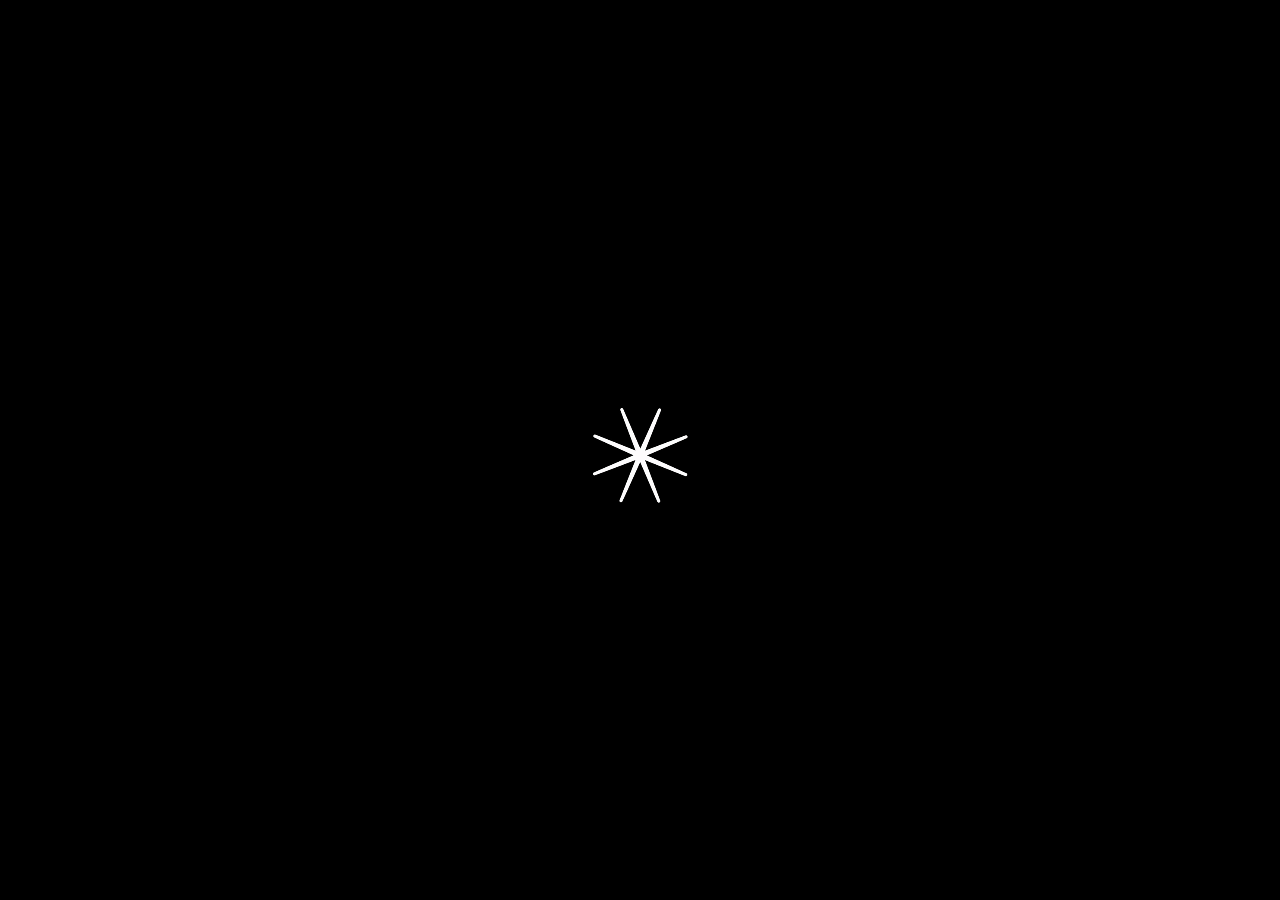
==== career.html @ 033eed93 "first commit" ====
<!DOCTYPE html>
<html lang="en">
<head>
    <meta charset="UTF-8">
    <meta name="viewport" content="width=device-width, initial-scale=1.0">
    <title>9Oceania</title>
    <link rel="stylesheet" href="css/style.css">
    <link rel="stylesheet" href="https://cdnjs.cloudflare.com/ajax/libs/font-awesome/6.5.2/css/all.min.css" integrity="sha512-SnH5WK+bZxgPHs44uWIX+LLJAJ9/2PkPKZ5QiAj6Ta86w+fsb2TkcmfRyVX3pBnMFcV7oQPJkl9QevSCWr3W6A==" crossorigin="anonymous" referrerpolicy="no-referrer" /> 
</head>
<body>
    <div id="preloader"></div>

    <div class="main-container">
        
        <div id="cursor"></div>
        <div id="cursor-blur"></div>

        <nav class="large-nav">
            <div class="logo">
                <a href="index.html" onclick="startVideo()"><video id="logo-video" muted src="assests/logo.mp4"></video></a>
            </div>
            <div class="toggleBtn" id="toggle-btn">
                <i class="fa-solid fa-bars"></i>
            </div>
            <ul class="socials">
                <li><a href="https://www.instagram.com/9oceania?igsh=MTE0MHB3NmhkOGpldQ==" target="_blank"><i class="fa-brands fa-instagram"></i></a></li>
                <li><a href="#"><i class="fa-brands fa-linkedin"></i></a></li>
            </ul>
            <div class="pride">
                <img src="assests/pride.png" alt="">
            </div>
            
            <ul class="menu-list" id="menu-list">
                <li><a href="index.html">Home</a></li>
                <li><a href="about.html">About Us</a></li>
                <li><a href="services.html">Services</a>
                <li><a href="approach.html">Approach</a></li>
                <li><a href="work.html">Our Work</a></li>
                <li><a href="career.html">Careers</a></li>

            </ul>
        </nav>

        <nav class="mobile-nav">
            <div class="header">
                <div class="logo">
                    <a href="index.html" onclick="startVideo()"><video id="logo-video" muted src="assests/logo.mp4"></video></a>
                </div>
                <div class="toggleBtn" id="mobile-menu-btn">
                    <i class="fa-solid fa-bars"></i>
                </div>               
                <ul class="menu-list" id="mobile-menu-list">
                    <li><a href="index.html">Home</a></li>
                    <li><a href="about.html">About Us</a></li>
                    <li><a href="services.html">Services</a></li>
                    <li><a href="approach.html">Approach</a></li>
                    <li><a href="work.html">Our Work</a></li>
                    <li><a href="career.html">Careers</a></li>
                </ul>
            </div>
        </nav>

        <div class="career">
            <h3 class="career-title">Careers</h3>
            <div class="career-img">
                <img src="assests/careers.jpg" alt="">
            </div>
            <div class="career-content">
                <h5 class="content-title">Work With Us</h5>
                <p>We offer a positive work environment that values the individual, competitive pay rates and the opportunity for career development within an industry-leading organisation.</p>
            </div>
        </div>
    </div>

    <script src="js/script.js"></script>
</body>
</html>
---- css/style.css ----
@import url('https://fonts.googleapis.com/css2?family=Montserrat:wght@100..900&display=swap');

@font-face {
    font-family: 'gilroy';
    src: url('../assests/fonts/Gilroy-Black.ttf') format('truetype'),
         url('../assests/fonts/Gilroy-Bold.ttf') format('truetype'),
         url('../assests/fonts/Gilroy-Extrabold.ttf') format('truetype'),
         url('../assests/fonts/Gilroy-Heavy.ttf') format('truetype'),
         url('../assests/fonts/Gilroy-Medium.ttf') format('truetype'),
         url('../assests/fonts/Gilroy-Regular.ttf') format('truetype'),
         url('../assests/fonts/Gilroy-Semibold.ttf') format('truetype'),
         url('../assests/fonts/Gilroy-Light.ttf') format('truetype');
    font-weight: normal;
    font-style: normal;
}

* {
    margin: 0;
    padding: 0;
    box-sizing: border-box;
    font-family: "gilroy", sans-serif;
}

#preloader {
    width: 100%;
    height: 100vh;
    background: #000 url(../assests/loader.gif) no-repeat center;
    position: fixed;
    z-index: 9999;
}

html, body, .main-container, .container {
    scroll-behavior: smooth;
}

a {
    text-decoration: none;
    text-transform: uppercase;
    color: #fff;
}

#cursor {
    width: 20px;
    height: 20px;
    background-color: #6bafd2;
    position: fixed;
    border-radius: 50%;
    z-index: 99;
}

#cursor-blur {
    width: 200px;
    height: 200px;
    background-color: #6bafd2;
    position: fixed;
    border-radius: 50%;
    filter: blur(150px);
    z-index: 99;
}

.main-container {
    position: relative;
    width: 100%;
    height: 100vh;
    overflow-y: hidden;
}

.large-nav {
    position: fixed;
    display: flex;
    flex-direction: column;
    align-items: center;
    padding: 16px 8px;
    width: 100px;
    height: 100vh;
    z-index: 999;
    background-color: #000;
    color: #fff;
}

.logo {
    display: flex;
    align-items: center; 
    width: 100px;   
}

.logo a {
    display: inline-block;
    transform: rotate(-0.5deg);
}

.logo video {
    width: 100%;
}

.toggleBtn {
    position: fixed;
    top: 40%;
    width: 30px;
    height: 50px;
    cursor: pointer;
}

.toggleBtn i {
    font-size: 27px;
}

.socials {
    display: flex;
    flex-direction: column;
    list-style-type: none;
    position: absolute;
    bottom: 75px;
    align-items: center;
    justify-content: center;
}

.socials li {
    display: block;
    margin-bottom: 15px;
    text-align: center;
}

.socials li:last-child {
    margin-bottom: 0;
}

.socials li a {
    color: #fff; 
    text-decoration: none;
    font-size: 24px;
    opacity: 0.7;
}

.socials li a:hover {
    opacity: 1;
}

.pride {
    position: absolute;
    bottom: 20px;
    left: 32px;
    cursor: pointer;
}

.pride img {
    width: 35px;
    border-radius: 50%;
}

.pride:hover::after {
    content: "Out and proud";
    position: absolute;
    bottom: 0px;
    left: 80px;
    width: 100%;
    color: #000;
    font-size: 28px; 
}

#menu-list {
    display: none;
}

.large-nav .menu-list {
    position: fixed;
    text-align: center;
    top: 0;
    left: 80px;
    background-color: #000;
    width: 300px;
    height: 100vh;
    z-index: 9999;
}

.show-menu {
    display: block;
    transition: all 0.5s linear;
}

.large-nav .menu-list li {
    margin: 60px 70px;
    list-style: none;
    transition: all 0.4s;
    z-index: 30;
}

.large-nav .menu-list li a {
    font-size: 16px;
    font-weight: 500;
    color: #fff;
}

.large-nav .menu-list li:first-child {
    margin-top: 100px;
}

.large-nav .menu-list li a:hover {
    background-color: #fff;
    color: #000;
    padding: 8px 12px;
    border-radius: 12px;
}

.mobile-nav {
    display: none;
}

.container {
    width: calc(100% - 100px);
    height: 100vh;
    display: flex;
    position: relative;
    top: 0;
    left: 0;
    padding: 0;
    text-align: center;
    margin-left: 100px;
}

section {
    min-width: 100%;
    min-height: 100vh;
    display: flex;
    flex-wrap: nowrap;
    justify-content: center;
    align-items: center;
    position: relative;
}

.container .home {
    background-color: #fff;
    height: 100vh;
    display: flex;
    align-items: center;
    justify-content: center;
}

.home {
    min-height: 100vh;
    width: 100%;
}

#scroller {
    white-space: nowrap;
    overflow-x: auto;
    overflow-y: hidden;
    position: relative;
    z-index: 9;
    transform: rotate(-0.5deg);
}

#scroller::-webkit-scrollbar {
    display: none;
}

#scroller-in {
    display: inline-block;
    white-space: nowrap;
    animation-name: scroll;
    animation-duration: 40s;
    animation-timing-function: linear;
    animation-iteration-count: infinite;
}

#scroller h3 {
    display: inline-block;
    font-size: 120px;
    font-weight: 900;
    color: #000;
    font-family: "Montserrat", sans-serif;
    transition: all linear 0.3s;
    margin-right: 20px;
}

.home #scroller h3:hover {
    color: #fd8eb1;
}

@keyframes scroll {
    from {
        transform: translateX(0);
    }
    to {
        transform: translateX(-100%);
    }
}


.container .about-us {
    display: flex;
    justify-content: space-between;
    align-items: center;
    padding: 50px;
    background-color: #FFF9FB;
}

.about-us .left {
    flex: 1;
    padding: 0 50px;
}

.left h3 {
    font-family: "Montserrat", sans-serif;
    font-size: 50px;
    margin-bottom: 15px;
}

.left p {
    font-size: 20px;
}

.about-us .right {
    flex: 1;
    display: flex;
    justify-content: center;
    right: 0;
}

.about-us .right video {
    max-width: 100%;
    height: auto;
}

.container .approach {
    background-color: #fff;
    height: 100vh;
    display: flex;
    align-items: center;
    justify-content: center;
}

.approach h3 {
    font-size: 50px;
}

.container .work {
    background-color: #000;
    width: 100%;
    height: 100vh;
    display: flex;
    flex-direction: column;
    align-items: center;
    z-index: 100;
}

.work h3 {
    font-size: 60px;
    font-weight: 600;
}

.flag-container {
    display: flex;
    align-items: center;
    justify-content: center;
    position: relative;
}

.flag-container .flag1,
.flag-container .flag2 {
    min-width: 118px;
    margin: 0 19px 38px;
    width: 118px;
    border: 5px solid #fff;
}

.flag-container .flag1 video,
.flag-container .flag2 video {
    position: relative;
    height: auto;
    width: 100%;
    display: inline-block;
}

.work .content {
    width: 600px;
    text-align: center;
    color: #fff;
    display: flex;
    align-items: center;
    justify-content: center;
}

.work .content p{
    width: 100%;
    font-size: 24px;
    font-weight: 400;
    display: flex;
    align-items: center;

}

::-webkit-scrollbar {
    display: none;
}


/* Career */
.career {
    background-color: #fff;
    width: 100%;
    display: flex;
    flex-direction: column;
    justify-content: center;
    align-items: center;
    padding-left: 150px;
}

.career .career-title {
    font-size: 60px;
    margin-top: 10px;
}

.career-img {
    width: 600px;
    margin-top: 10px;
}

.career-img img {
    width: 100%;
}

.career .career-content {
    display: flex;
    flex-direction: column;
    margin-top: 10px;
}

.career .career-content .content-title {
    font-size: 16px;
    font-weight: 500;
    border-bottom: 2px solid #6bafd2;
    width: 100px;
}

.career .career-content p {
    width: 600px;
    font-size: 14px;
    font-weight: 400;
    display: flex;
    align-items: center;
    justify-content: center;
    margin-top: 10px;
}

@media (max-width: 1024px) {
    .mobile-nav .logo {
        position: relative;
        display: flex;
        align-items: center; 
        width: 60px;  
    }
    
    .mobile-nav .logo a {
        display: inline-block;
        transform: rotate(0deg);
    }
    
    .mobile-nav .logo video {
        width: 100%;
    }
    .container .home {
        padding: 0;
        width: 100%;
    }
    .large-nav {
        display: none;
    }
    .mobile-nav {
        position: fixed;
        z-index: 999;
        width: 100%;
        background-color: #000;
        color: #fff;
        display: block;
        height: 70px;
    }
    .mobile-nav .toggleBtn {
        position: relative;
        top: 0;
        width: 34px;
        height: 34px;
    }
    .header {
        display: flex;
        align-items: center;
        justify-content: space-between;
        height: 100%;
        padding: 0 40px;
    }
    .show-mobile-menu {
        display: block;
        transition: all 0.5s linear;
    }

    .mobile-nav .menu-list {
        text-align: center;
        position: fixed;
        top: 70px;
        left: 0;
        background-color: #000;
        width: 100%;
        height: 100vh;
        display: none;
    }
    .mobile-nav .menu-list li {
        margin: 30px 80px;
        list-style: none;
        transition: all 0.4s;
        z-index: 30;
    }
    
    .mobile-nav .menu-list li a {
        font-size: 16px;
        font-weight: 500;
        color: #fff;
    }
    
    .mobile-nav .menu-list li:hover {
        transform: scale(1.1);
    }
    
    .mobile-nav .menu-list li a:hover {
        background-color: #fff;
        color: #000;
        padding: 8px 12px;
        border-radius: 12px;
    }
    .main-container {
        overflow-y: auto;
        padding-left: 0;
    }

    .container {
        margin-left: 0;
        width: 100%;
        display: block;
    }
    .container section {
        padding-left: 0;
    }
    .career {
        padding-left: 0;
    }
    .career .career-title {
        font-size: 40px;
        margin-top: 80px;
    }

}
@media (max-width: 400px) {
    .mobile-nav .logo {
        position: relative;
        display: flex;
        align-items: center; 
        width: 50px;  
    }
    
    .mobile-nav .logo a {
        display: inline-block;
        transform: rotate(0deg);
    }
    
    .mobile-nav .logo video {
        width: 100%;
    }

    .container {
        width: 100%;
        height: 100vh;
    }
    .home {
        width: 100%;
        height: 100vh;
    }
    .home h3 {
        font-size: 40px;
        font-weight: 600;
    }
    section {
        max-width: 350px;
    }
    .container .about-us {
        padding: 0;
        display: block;
    }
    .about-us .left {
        padding: 0 20px;
        width: 350px;
        overflow: hidden;
        margin: 0 auto;
    }
    .about-us .left p {
        font-size: 16px;
        font-weight: 300;
    }
    .work .content {
        width: 350px;
    }
    .career {
        padding-left: 0;
    }
    .career .career-title {
        font-size: 40px;
        margin-top: 80px;
    }
    .career-img {
        width: 350px;
    }
    .career .career-content p {
        width: 350px;
        font-size: 12px;
    }
}

.container {
    width: calc(100% - 100px); /* Adjust as needed */
    height: 100vh;
    display: flex;
    overflow-x: auto; /* Enable horizontal scrolling */
    overflow-y: hidden;
    position: relative;
    top: 0;
    left: 0;
    padding: 0;
    text-align: center;
    margin-left: 100px;
    scroll-behavior: smooth; /* Smooth scrolling behavior */
    -webkit-overflow-scrolling: touch; /* Enable smooth scrolling on iOS */
}
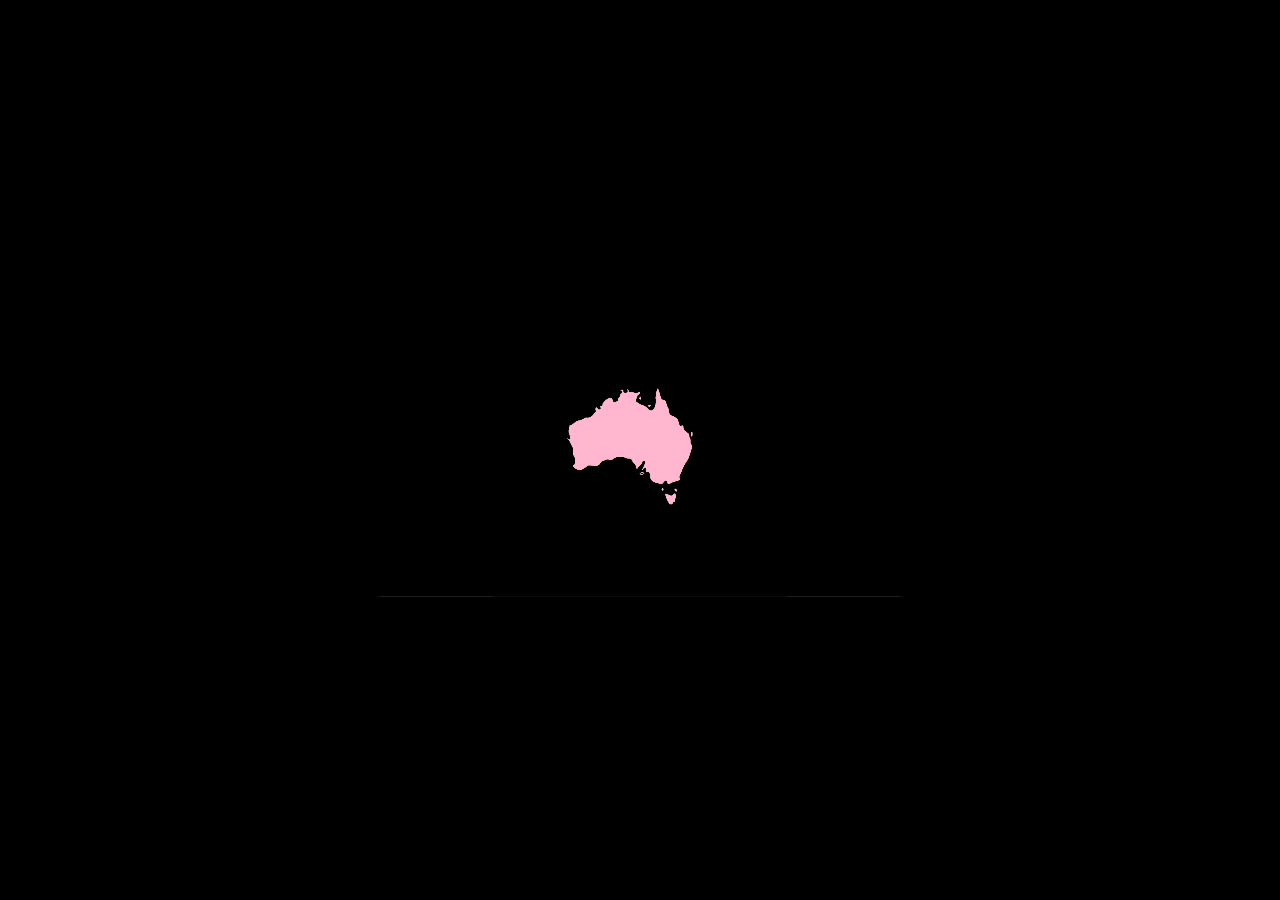
==== commit 01247013: "first commit" ====
--- a/career.html
+++ b/career.html
@@ -44,7 +44,7 @@
         <nav class="mobile-nav">
             <div class="header">
                 <div class="logo">
-                    <a href="index.html" onclick="startVideo()"><video id="logo-video" muted src="assests/logo.mp4"></video></a>
+                    <a href="index.html"><img loop="false" src="assests/logo.gif" id="logo-video" alt=""></a>
                 </div>
                 <div class="toggleBtn" id="mobile-menu-btn">
                     <i class="fa-solid fa-bars"></i>
@@ -69,6 +69,9 @@
                 <h5 class="content-title">Work With Us</h5>
                 <p>We offer a positive work environment that values the individual, competitive pay rates and the opportunity for career development within an industry-leading organisation.</p>
             </div>
+            <div class="button">
+                <a href="contact.html">Get in touch</a>
+            </div>
         </div>
     </div>
 
--- a/css/style.css
+++ b/css/style.css
@@ -62,7 +62,6 @@
     position: relative;
     width: 100%;
     height: 100vh;
-    overflow-y: hidden;
 }
 
 .large-nav {
@@ -95,7 +94,7 @@
 
 .toggleBtn {
     position: fixed;
-    top: 40%;
+    top: 45%;
     width: 30px;
     height: 50px;
     cursor: pointer;
@@ -149,13 +148,13 @@
 }
 
 .pride:hover::after {
-    content: "Out and proud";
+    content: "We honour and celebrate the rich diversity of the LGBTQ+ Community.";
     position: absolute;
     bottom: 0px;
     left: 80px;
-    width: 100%;
-    color: #000;
-    font-size: 28px; 
+    width: 400px;
+    color: #6bafd2;
+    font-size: 24px; 
 }
 
 #menu-list {
@@ -207,25 +206,25 @@
 }
 
 .container {
-    width: calc(100% - 100px);
-    height: 100vh;
-    display: flex;
-    position: relative;
+    width: 100vw;
+    height: 100vh;
+    min-height: 100%;
+    display: flex;
     top: 0;
     left: 0;
     padding: 0;
     text-align: center;
-    margin-left: 100px;
-}
-
-section {
+    position: relative;
+    -webkit-overflow-scrolling: touch;
+    overflow: scroll hidden;
+}
+
+.container section {
     min-width: 100%;
-    min-height: 100vh;
-    display: flex;
-    flex-wrap: nowrap;
-    justify-content: center;
-    align-items: center;
-    position: relative;
+    height: 100vh;
+    display: flex;
+    justify-content: center;
+    align-items: center;
 }
 
 .container .home {
@@ -234,11 +233,26 @@
     display: flex;
     align-items: center;
     justify-content: center;
-}
-
-.home {
     min-height: 100vh;
     width: 100%;
+}
+
+.wrapper {
+    display: flex;
+    flex-direction: row;
+    align-items: flex-start;
+    flex-wrap: nowrap;
+    width: 100%;
+}
+
+.wrapper > section {
+    flex: 0 0 auto;
+    width: 100vw;
+    height: 100vh;
+    margin: 0;
+    display: flex;
+    justify-content: center;
+    align-items: center;
 }
 
 #scroller {
@@ -273,8 +287,8 @@
     margin-right: 20px;
 }
 
-.home #scroller h3:hover {
-    color: #fd8eb1;
+#scroller h3:hover {
+    color: #fd8eb1 !important; 
 }
 
 @keyframes scroll {
@@ -292,7 +306,6 @@
     justify-content: space-between;
     align-items: center;
     padding: 50px;
-    background-color: #FFF9FB;
 }
 
 .about-us .left {
@@ -308,6 +321,7 @@
 
 .left p {
     font-size: 20px;
+    margin-bottom: 30px;
 }
 
 .about-us .right {
@@ -317,7 +331,7 @@
     right: 0;
 }
 
-.about-us .right video {
+.about-us .right img {
     max-width: 100%;
     height: auto;
 }
@@ -364,8 +378,8 @@
     border: 5px solid #fff;
 }
 
-.flag-container .flag1 video,
-.flag-container .flag2 video {
+.flag-container .flag1 img,
+.flag-container .flag2 img {
     position: relative;
     height: auto;
     width: 100%;
@@ -412,7 +426,7 @@
 }
 
 .career-img {
-    width: 600px;
+    width: 550px;
     margin-top: 10px;
 }
 
@@ -434,13 +448,99 @@
 }
 
 .career .career-content p {
-    width: 600px;
+    width: 550px;
     font-size: 14px;
     font-weight: 400;
     display: flex;
     align-items: center;
     justify-content: center;
     margin-top: 10px;
+}
+
+.career .button {
+    margin-top: 20px;
+}
+
+.career .button a {
+    background: #000;
+    padding: 10px 20px;
+    border-radius: 12px;
+}
+
+.contact-container {
+    height: 100vh;
+    display: flex;
+    align-items: center;
+    justify-content: center;
+    overflow: hidden;
+}
+
+.contact-container .contact-form {
+    display: flex;
+    flex-direction: column;
+    gap: 0px;
+    height: 100vh;
+    padding: 20px;
+    border-radius: 5px;
+    margin-top: 20px;
+}
+
+.contact-container .contact-title h2{
+    font-weight: 600;
+    color: #fd8eb1;
+    font-size: 40px;
+    margin-bottom: 5px;
+}
+
+.contact-container .contact-title hr {
+    border: none;
+    width: 120px;
+    height: 5px;
+    background-color: #fd8eb1;
+    border-radius: 10px;
+    margin-bottom: 20px;
+}
+
+.contact-container .contact-inputs {
+    width: 800px;
+    height: 50px;
+    border: 1px solid #ccc;
+    outline: none;
+    padding: 0 25px;
+    color: #666;
+    font-weight: 500;
+    border-radius: 50px;
+    margin-bottom: 20px;
+}
+
+.contact-container .textarea {
+    height: 140px;
+    padding-top: 15px;
+    border-radius: 20px;
+}
+
+.contact-container .contact-inputs:focus {
+    border: 2px solid #fd8eb1;
+}
+
+.contact-container .contact-inputs::placeholder {
+    color: #a9a9a9;
+}
+
+.contact-container button {
+    display: flex;
+    align-items: center;
+    justify-content: center;
+    width: 150px;
+    position: relative;
+    left: 40%;
+    padding: 15px 30px;
+    font-size: 16px;
+    color: #fff;
+    border: none;
+    border-radius: 50px;
+    background-color: #fd8eb1;
+    cursor: pointer;
 }
 
 @media (max-width: 1024px) {
@@ -448,7 +548,7 @@
         position: relative;
         display: flex;
         align-items: center; 
-        width: 60px;  
+        width: 70px;  
     }
     
     .mobile-nav .logo a {
@@ -456,8 +556,12 @@
         transform: rotate(0deg);
     }
     
-    .mobile-nav .logo video {
-        width: 100%;
+    .mobile-nav .logo img {
+        width: 100%;
+    }
+    .logo img {
+        max-width: 100%;
+        height: auto;
     }
     .container .home {
         padding: 0;
@@ -530,14 +634,27 @@
         overflow-y: auto;
         padding-left: 0;
     }
+    .wrapper {
+        display: block;
+        overflow: hidden;
+    }
 
     .container {
         margin-left: 0;
         width: 100%;
         display: block;
+        overflow: hidden scroll;
+        height: 100vh;
     }
     .container section {
         padding-left: 0;
+        margin-bottom: 20px;
+    }
+    .container .about-us {
+        display: block;
+        width: 100%;
+        height: 100%;
+        padding: 0;
     }
     .career {
         padding-left: 0;
@@ -545,6 +662,9 @@
     .career .career-title {
         font-size: 40px;
         margin-top: 80px;
+    }
+    .contact-container {
+        padding-top: 150px;
     }
 
 }
@@ -553,7 +673,7 @@
         position: relative;
         display: flex;
         align-items: center; 
-        width: 50px;  
+        width: 60px;  
     }
     
     .mobile-nav .logo a {
@@ -561,7 +681,7 @@
         transform: rotate(0deg);
     }
     
-    .mobile-nav .logo video {
+    .mobile-nav .logo img {
         width: 100%;
     }
 
@@ -579,10 +699,6 @@
     }
     section {
         max-width: 350px;
-    }
-    .container .about-us {
-        padding: 0;
-        display: block;
     }
     .about-us .left {
         padding: 0 20px;
@@ -605,26 +721,10 @@
         margin-top: 80px;
     }
     .career-img {
-        width: 350px;
+        width: 330px;
     }
     .career .career-content p {
-        width: 350px;
+        width: 330px;
         font-size: 12px;
     }
-}
-
-.container {
-    width: calc(100% - 100px); /* Adjust as needed */
-    height: 100vh;
-    display: flex;
-    overflow-x: auto; /* Enable horizontal scrolling */
-    overflow-y: hidden;
-    position: relative;
-    top: 0;
-    left: 0;
-    padding: 0;
-    text-align: center;
-    margin-left: 100px;
-    scroll-behavior: smooth; /* Smooth scrolling behavior */
-    -webkit-overflow-scrolling: touch; /* Enable smooth scrolling on iOS */
-}
+}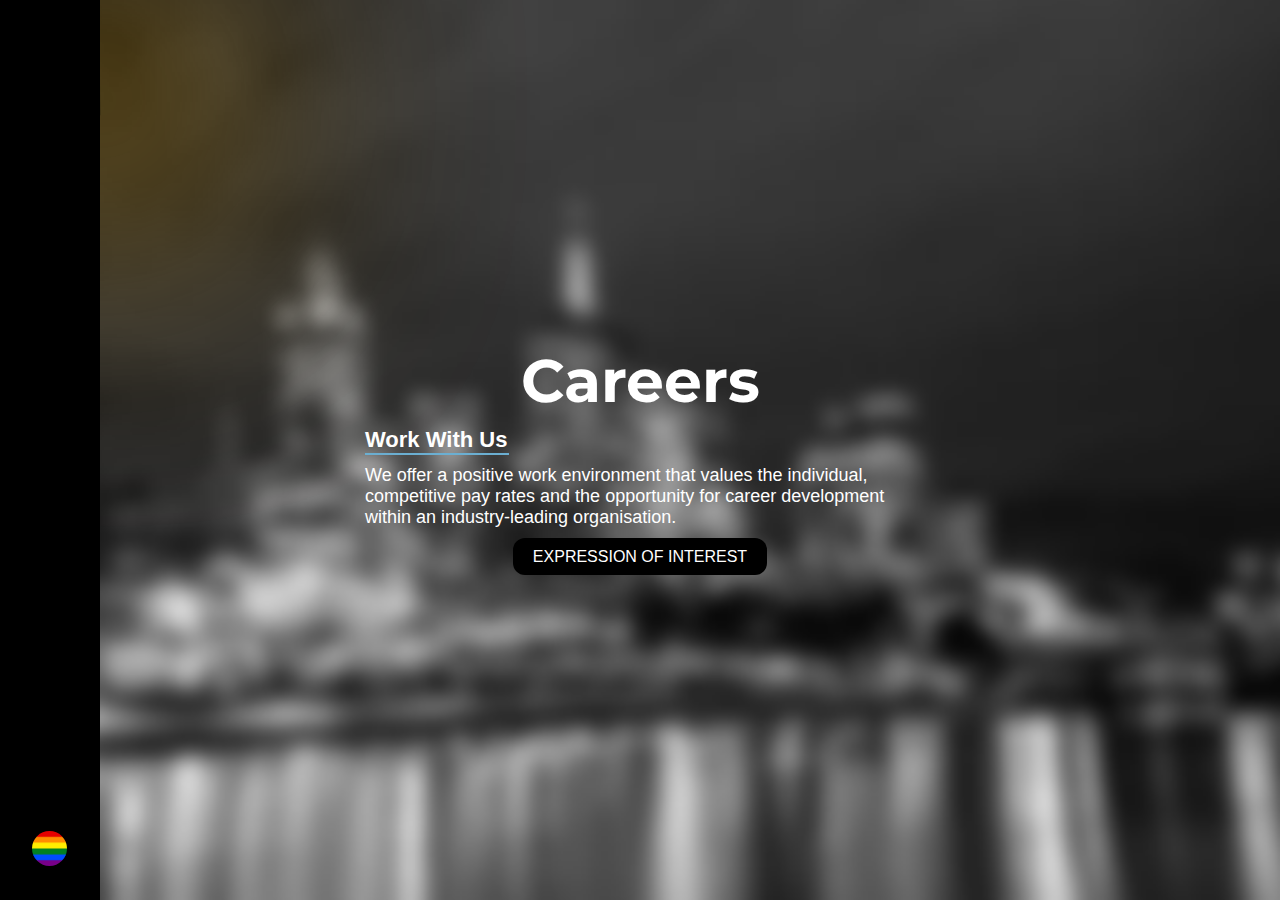
==== commit 2f4f433b: "first commit" ====
--- a/career.html
+++ b/career.html
@@ -8,7 +8,6 @@
     <link rel="stylesheet" href="https://cdnjs.cloudflare.com/ajax/libs/font-awesome/6.5.2/css/all.min.css" integrity="sha512-SnH5WK+bZxgPHs44uWIX+LLJAJ9/2PkPKZ5QiAj6Ta86w+fsb2TkcmfRyVX3pBnMFcV7oQPJkl9QevSCWr3W6A==" crossorigin="anonymous" referrerpolicy="no-referrer" /> 
 </head>
 <body>
-    <div id="preloader"></div>
 
     <div class="main-container">
         
@@ -17,43 +16,77 @@
 
         <nav class="large-nav">
             <div class="logo">
-                <a href="index.html" onclick="startVideo()"><video id="logo-video" muted src="assests/logo.mp4"></video></a>
+                <a href="index.html" onclick="startVideo()"><video id="logo-video" muted src="assests/WhatsApp Video 2024-04-12 at 7.30.15 AM.mp4"></video></a>
             </div>
-            <div class="toggleBtn" id="toggle-btn">
-                <i class="fa-solid fa-bars"></i>
+            <div class="toggle-btn" id="toggle-btn">
+                <i class="fa-solid fa-bars"></i>    
+            </div>
+            <div class="nav-close" id="nav-close">
+                <i class="fa-solid fa-shapes"></i>
             </div>
             <ul class="socials">
                 <li><a href="https://www.instagram.com/9oceania?igsh=MTE0MHB3NmhkOGpldQ==" target="_blank"><i class="fa-brands fa-instagram"></i></a></li>
                 <li><a href="#"><i class="fa-brands fa-linkedin"></i></a></li>
             </ul>
             <div class="pride">
-                <img src="assests/pride.png" alt="">
+                <a href="https://www.instagram.com/9oceania?igsh=MTE0MHB3NmhkOGpldQ==" target="_blank"><img src="assests/pride.png" alt=""></a>
             </div>
             
             <ul class="menu-list" id="menu-list">
                 <li><a href="index.html">Home</a></li>
                 <li><a href="about.html">About Us</a></li>
-                <li><a href="services.html">Services</a>
-                <li><a href="approach.html">Approach</a></li>
+                <li class="dropdown"><a href="services.html">Services <i class="fa-solid fa-angle-right"></i></a>
+                <div class="service-dropdown">
+                    <div class="service-list">
+                        <ul class="first">
+                            <li><a class="heading" href="#">Creative</a></li>
+                            <li><a class="heading-list" href="#">UX Design</a></li>
+                            <li><a class="heading-list" href="#">UI Design</a></li>
+                            <li><a class="heading-list" href="#">Digital Design</a></li>
+                            <li><a class="heading-list" href="#">Copywriting</a></li>
+                            <li><a class="heading-list" href="#">Branding</a></li>
+                            <li><a class="heading-list" href="#">Print Design</a></li>
+                        </ul>
+
+                        <ul class="second">
+                            <li><a class="heading" href="#">Web Development</a></li>
+                            <li><a class="heading-list" href="#">WordPress</a></li>
+                            <li><a class="heading-list" href="#">Webflow</a></li>
+                            <li><a class="heading-list" href="#">eCommerce</a></li>
+                            <li><a class="heading-list" href="#">Shopify</a></li>
+                            <li><a class="heading-list" href="#">WooCommerce</a></li>
+                        </ul>
+
+                        <ul class="third">
+                            <li><a class="heading" href="#">Digital Marketing</a></li>
+                            <li><a class="heading-list" href="#">Google Advertising</a></li>
+                            <li><a class="heading-list" href="#">SEO</a></li>
+                            <li><a class="heading-list" href="#">Paid Social Advertising</a></li>
+                            <li><a class="heading-list" href="#">Organic Social</a></li>
+                        </ul>
+                    </div>
+
+                </div></li>
                 <li><a href="work.html">Our Work</a></li>
                 <li><a href="career.html">Careers</a></li>
-
             </ul>
         </nav>
 
         <nav class="mobile-nav">
             <div class="header">
                 <div class="logo">
-                    <a href="index.html"><img loop="false" src="assests/logo.gif" id="logo-video" alt=""></a>
+                    <a href="index.html" onclick="playLogoVideo()"><img loop="false" src="assests/logo.gif" id="logo-video" alt=""></a>
                 </div>
                 <div class="toggleBtn" id="mobile-menu-btn">
                     <i class="fa-solid fa-bars"></i>
+                </div>
+                <div class="nav-close" id="mobile-nav-close">
+                    <i class="fa-solid fa-shapes"></i>
                 </div>               
                 <ul class="menu-list" id="mobile-menu-list">
                     <li><a href="index.html">Home</a></li>
                     <li><a href="about.html">About Us</a></li>
                     <li><a href="services.html">Services</a></li>
-                    <li><a href="approach.html">Approach</a></li>
                     <li><a href="work.html">Our Work</a></li>
                     <li><a href="career.html">Careers</a></li>
                 </ul>
@@ -62,15 +95,13 @@
 
         <div class="career">
             <h3 class="career-title">Careers</h3>
-            <div class="career-img">
-                <img src="assests/careers.jpg" alt="">
-            </div>
+
             <div class="career-content">
                 <h5 class="content-title">Work With Us</h5>
                 <p>We offer a positive work environment that values the individual, competitive pay rates and the opportunity for career development within an industry-leading organisation.</p>
             </div>
             <div class="button">
-                <a href="contact.html">Get in touch</a>
+                <a href="contact.html">Expression of Interest</a>
             </div>
         </div>
     </div>
--- a/css/style.css
+++ b/css/style.css
@@ -1,16 +1,32 @@
 @import url('https://fonts.googleapis.com/css2?family=Montserrat:wght@100..900&display=swap');
+
+
 
 @font-face {
     font-family: 'gilroy';
-    src: url('../assests/fonts/Gilroy-Black.ttf') format('truetype'),
-         url('../assests/fonts/Gilroy-Bold.ttf') format('truetype'),
-         url('../assests/fonts/Gilroy-Extrabold.ttf') format('truetype'),
-         url('../assests/fonts/Gilroy-Heavy.ttf') format('truetype'),
-         url('../assests/fonts/Gilroy-Medium.ttf') format('truetype'),
-         url('../assests/fonts/Gilroy-Regular.ttf') format('truetype'),
-         url('../assests/fonts/Gilroy-Semibold.ttf') format('truetype'),
-         url('../assests/fonts/Gilroy-Light.ttf') format('truetype');
-    font-weight: normal;
+    src: url('../assests/fonts/Gilroy-Extrabold.ttf') format('truetype');
+    font-weight: 700;
+    font-style: normal;
+}
+
+@font-face {
+    font-family: 'gilroy';
+    src: url('../assests/fonts/Gilroy-Semibold.ttf') format('truetype');
+    font-weight: 600;
+    font-style: normal;
+}
+
+@font-face {
+    font-family: 'gilroy';
+    src: url('../assests/fonts/Gilroy-Medium.ttf') format('truetype');
+    font-weight: 500;
+    font-style: normal;
+}
+
+@font-face {
+    font-family: 'gilroy';
+    src: url('../assests/fonts/Gilroy-Regular.ttf') format('truetype');
+    font-weight: 400;
     font-style: normal;
 }
 
@@ -42,7 +58,7 @@
 #cursor {
     width: 20px;
     height: 20px;
-    background-color: #6bafd2;
+    background-color: #f9b000;
     position: fixed;
     border-radius: 50%;
     z-index: 99;
@@ -51,7 +67,7 @@
 #cursor-blur {
     width: 200px;
     height: 200px;
-    background-color: #6bafd2;
+    background-color: #f9b000;
     position: fixed;
     border-radius: 50%;
     filter: blur(150px);
@@ -92,15 +108,24 @@
     width: 100%;
 }
 
-.toggleBtn {
+.toggle-btn {
     position: fixed;
     top: 45%;
-    width: 30px;
-    height: 50px;
     cursor: pointer;
 }
 
-.toggleBtn i {
+.toggle-btn i {
+    font-size: 27px;
+}
+
+.nav-close {
+    display: none;
+    position: fixed;
+    top: 45%;
+    cursor: pointer;
+}
+
+.nav-close i {
     font-size: 27px;
 }
 
@@ -109,7 +134,7 @@
     flex-direction: column;
     list-style-type: none;
     position: absolute;
-    bottom: 75px;
+    bottom: 85px;
     align-items: center;
     justify-content: center;
 }
@@ -137,7 +162,7 @@
 
 .pride {
     position: absolute;
-    bottom: 20px;
+    bottom: 30px;
     left: 32px;
     cursor: pointer;
 }
@@ -148,45 +173,37 @@
 }
 
 .pride:hover::after {
-    content: "We honour and celebrate the rich diversity of the LGBTQ+ Community.";
+    content: "#Love Wins";
     position: absolute;
-    bottom: 0px;
-    left: 80px;
+    bottom: -20px;
+    left: -28px;
     width: 400px;
-    color: #6bafd2;
-    font-size: 24px; 
+    color: #fd8eb1;
+    font-size: 17px; 
 }
 
 #menu-list {
     display: none;
-}
-
-.large-nav .menu-list {
     position: fixed;
-    text-align: center;
     top: 0;
     left: 80px;
     background-color: #000;
-    width: 300px;
+    width: 100%;
     height: 100vh;
     z-index: 9999;
-}
-
-.show-menu {
-    display: block;
-    transition: all 0.5s linear;
+    padding: 0 50px;
+    transition: all 0.5s cubic-bezier(0, 0, 0.5, 1)
 }
 
 .large-nav .menu-list li {
-    margin: 60px 70px;
+    margin: 50px 70px;
     list-style: none;
-    transition: all 0.4s;
-    z-index: 30;
 }
 
 .large-nav .menu-list li a {
+    padding: 8px 12px;
     font-size: 16px;
-    font-weight: 500;
+    font-weight: 600;
     color: #fff;
 }
 
@@ -199,6 +216,42 @@
     color: #000;
     padding: 8px 12px;
     border-radius: 12px;
+}
+
+.service-dropdown {
+    display: none;
+    position: absolute;
+    left: 280px;
+    top: -3px;
+}
+
+.dropdown:hover .service-dropdown {
+    display: block;
+}
+
+.service-dropdown .service-list {
+    display: flex;
+}
+
+.service-list .heading {
+    font-size: 18px;
+    font-weight: 500;
+    border-bottom: 2px solid #f9b000;
+}
+
+.first li a.heading-list,
+.second li a.heading-list,
+.third li a.heading-list {
+    font-size: 16px;
+    font-weight: 400;
+}
+
+.first li a.heading-list:hover,
+.second li a.heading-list:hover,
+.third li a.heading-list:hover {
+    color: #f9b000;
+    background-color: #000;
+    font-weight: 500;
 }
 
 .mobile-nav {
@@ -277,17 +330,17 @@
     animation-iteration-count: infinite;
 }
 
-#scroller h3 {
+.home h3 {
     display: inline-block;
-    font-size: 120px;
+    font-size: 90px;
     font-weight: 900;
     color: #000;
     font-family: "Montserrat", sans-serif;
     transition: all linear 0.3s;
-    margin-right: 20px;
-}
-
-#scroller h3:hover {
+    margin-left: 150px;
+}
+
+.home h3:hover {
     color: #fd8eb1 !important; 
 }
 
@@ -299,7 +352,6 @@
         transform: translateX(-100%);
     }
 }
-
 
 .container .about-us {
     display: flex;
@@ -320,6 +372,8 @@
 }
 
 .left p {
+    font-family: "gilroy", sans-serif;
+    font-weight: 400;
     font-size: 20px;
     margin-bottom: 30px;
 }
@@ -337,6 +391,7 @@
 }
 
 .container .approach {
+    font-family: "Montserrat", sans-serif;
     background-color: #fff;
     height: 100vh;
     display: flex;
@@ -396,6 +451,7 @@
 }
 
 .work .content p{
+    font-family: "gilroy", sans-serif;
     width: 100%;
     font-size: 24px;
     font-weight: 400;
@@ -411,28 +467,48 @@
 
 /* Career */
 .career {
-    background-color: #fff;
-    width: 100%;
+    background: url(../assests/careers.png) no-repeat center;
+    background-size: cover;
+    width: 100%;
+    height: 100vh;
     display: flex;
     flex-direction: column;
     justify-content: center;
     align-items: center;
-    padding-left: 150px;
+    animation: zoomInOut 10s infinite alternate;
+}
+
+@keyframes zoomInOut {
+    0% {
+        transform: scale(1);
+    }
+    50% {
+        transform: scale(1.1);
+    }
+    100% {
+        transform: scale(1);
+    }
+}
+
+.career-content {
+    display: flex;
 }
 
 .career .career-title {
+    font-family: "Montserrat", sans-serif;
     font-size: 60px;
     margin-top: 10px;
-}
-
-.career-img {
+    color: #fff;
+}
+
+/* .career-img {
     width: 550px;
     margin-top: 10px;
 }
 
 .career-img img {
     width: 100%;
-}
+} */
 
 .career .career-content {
     display: flex;
@@ -441,16 +517,20 @@
 }
 
 .career .career-content .content-title {
-    font-size: 16px;
+    font-family: "gilroy", sans-serif;
+    color: #fff;
+    font-size: 22px;
+    font-weight: 600;
+    border-bottom: 2px solid #6bafd2;
+    width: 144px;
+}
+
+.career .career-content p {
+    font-family: "gilroy", sans-serif;
+    width: 550px;
+    font-size: 18px;
+    color: #fff;
     font-weight: 500;
-    border-bottom: 2px solid #6bafd2;
-    width: 100px;
-}
-
-.career .career-content p {
-    width: 550px;
-    font-size: 14px;
-    font-weight: 400;
     display: flex;
     align-items: center;
     justify-content: center;
@@ -487,7 +567,7 @@
 
 .contact-container .contact-title h2{
     font-weight: 600;
-    color: #fd8eb1;
+    color: #f9b000;
     font-size: 40px;
     margin-bottom: 5px;
 }
@@ -496,7 +576,7 @@
     border: none;
     width: 120px;
     height: 5px;
-    background-color: #fd8eb1;
+    background-color: #f9b000;
     border-radius: 10px;
     margin-bottom: 20px;
 }
@@ -520,7 +600,7 @@
 }
 
 .contact-container .contact-inputs:focus {
-    border: 2px solid #fd8eb1;
+    border: 2px solid #f9b000;
 }
 
 .contact-container .contact-inputs::placeholder {
@@ -539,7 +619,7 @@
     color: #fff;
     border: none;
     border-radius: 50px;
-    background-color: #fd8eb1;
+    background-color: #f9b000;
     cursor: pointer;
 }
 
@@ -579,11 +659,23 @@
         display: block;
         height: 70px;
     }
-    .mobile-nav .toggleBtn {
+    .mobile-nav .toggle-btn i {
+        font-size: 20px;
+    }
+    .mobile-nav .toggle-btn {
         position: relative;
         top: 0;
-        width: 34px;
-        height: 34px;
+        right: 0;
+    }
+    .mobile-nav .nav-close {
+        position: relative;
+        right: 0;
+        top: 0;
+        cursor: pointer;
+    }
+    
+    .mobile-nav .nav-close i {
+        font-size: 20px;
     }
     .header {
         display: flex;
@@ -630,6 +722,41 @@
         padding: 8px 12px;
         border-radius: 12px;
     }
+    .service-dropdown {
+        display: none;
+        position: absolute;
+        left: 0;
+        top: 0;
+    }
+    
+    .dropdown:hover .service-dropdown {
+        display: block;
+    }
+    
+    .service-dropdown .service-list {
+        display: flex;
+    }
+    
+    .service-list .heading {
+        font-size: 18px;
+        font-weight: 500;
+        border-bottom: 2px solid #f9b000;
+    }
+    
+    .first li a.heading-list,
+    .second li a.heading-list,
+    .third li a.heading-list {
+        font-size: 16px;
+        font-weight: 400;
+    }
+    
+    .first li a.heading-list:hover,
+    .second li a.heading-list:hover,
+    .third li a.heading-list:hover {
+        color: #f9b000;
+        background-color: #000;
+        font-weight: 500;
+    }
     .main-container {
         overflow-y: auto;
         padding-left: 0;
@@ -650,6 +777,11 @@
         padding-left: 0;
         margin-bottom: 20px;
     }
+    .home h3 {
+        margin-left: 0;
+        font-size: 70px;
+        font-weight: 800;
+    }
     .container .about-us {
         display: block;
         width: 100%;
@@ -658,10 +790,11 @@
     }
     .career {
         padding-left: 0;
+        overflow: hidden;
     }
     .career .career-title {
         font-size: 40px;
-        margin-top: 80px;
+        margin-top: 0px;
     }
     .contact-container {
         padding-top: 150px;
@@ -694,8 +827,8 @@
         height: 100vh;
     }
     .home h3 {
-        font-size: 40px;
-        font-weight: 600;
+        font-size: 48px;
+        font-weight: 700;
     }
     section {
         max-width: 350px;
@@ -718,7 +851,10 @@
     }
     .career .career-title {
         font-size: 40px;
-        margin-top: 80px;
+        margin-top: 0;
+    }
+    .career .career-content .content-title {
+        margin: 10px 20px;
     }
     .career-img {
         width: 330px;
@@ -726,5 +862,6 @@
     .career .career-content p {
         width: 330px;
         font-size: 12px;
+        margin: 0 20px;
     }
 }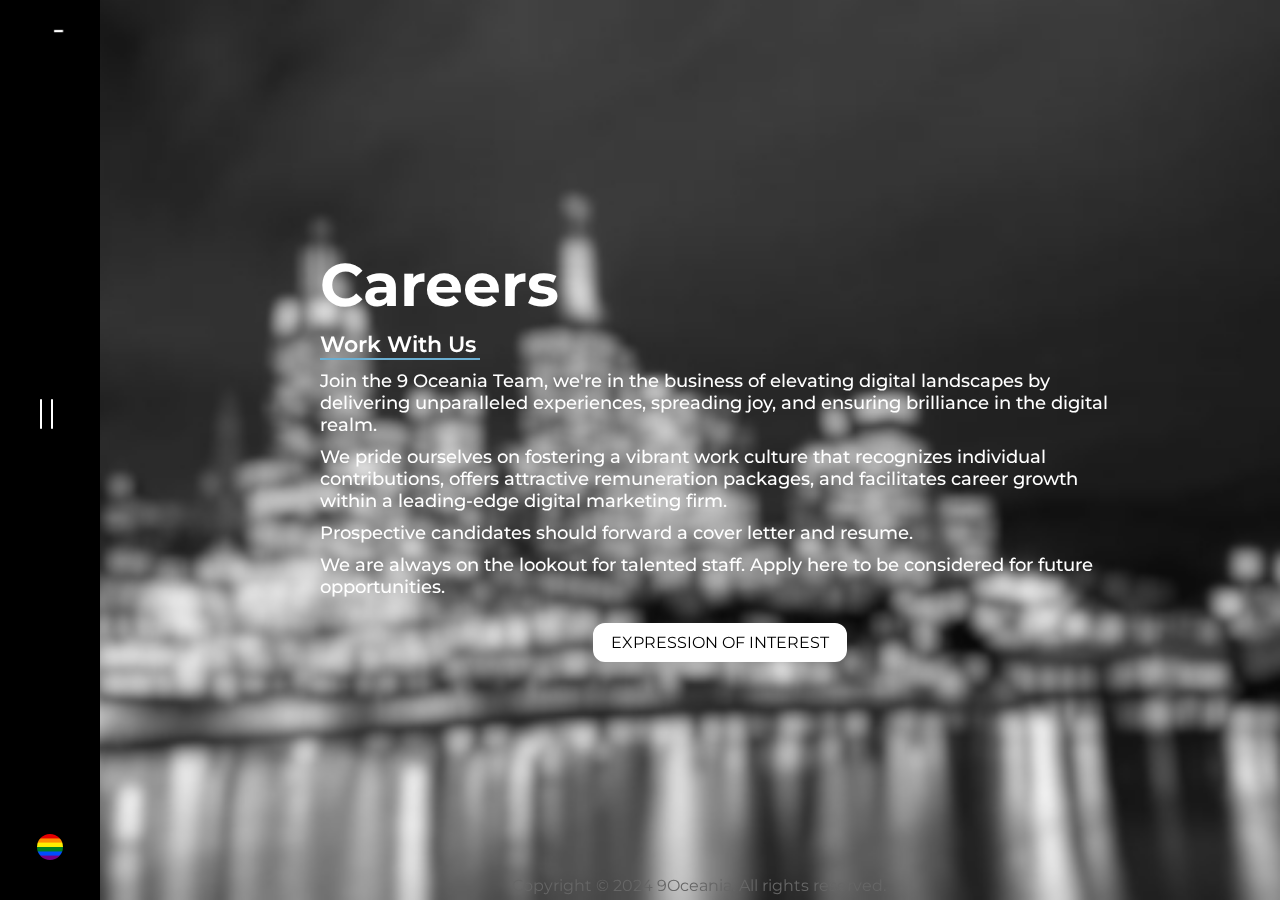
==== commit 519e61f9: "first commit" ====
--- a/career.html
+++ b/career.html
@@ -3,107 +3,113 @@
 <head>
     <meta charset="UTF-8">
     <meta name="viewport" content="width=device-width, initial-scale=1.0">
-    <title>9Oceania</title>
+    <title>9Oceania | Careers</title>
     <link rel="stylesheet" href="css/style.css">
     <link rel="stylesheet" href="https://cdnjs.cloudflare.com/ajax/libs/font-awesome/6.5.2/css/all.min.css" integrity="sha512-SnH5WK+bZxgPHs44uWIX+LLJAJ9/2PkPKZ5QiAj6Ta86w+fsb2TkcmfRyVX3pBnMFcV7oQPJkl9QevSCWr3W6A==" crossorigin="anonymous" referrerpolicy="no-referrer" /> 
 </head>
 <body>
 
     <div class="main-container">
-        
-        <div id="cursor"></div>
-        <div id="cursor-blur"></div>
 
-        <nav class="large-nav">
+        <div class="navbar">
             <div class="logo">
-                <a href="index.html" onclick="startVideo()"><video id="logo-video" muted src="assests/WhatsApp Video 2024-04-12 at 7.30.15 AM.mp4"></video></a>
+                <a href="index.html"><img loop="false" src="assets/logo.webp" alt=""></a>
             </div>
+            <input type="checkbox" id="menuBtn" />  
+            <label class="menu__button" for="menuBtn">
             <div class="toggle-btn" id="toggle-btn">
-                <i class="fa-solid fa-bars"></i>    
+                <div class="toggle-icon">
+                    <span class="line1"></span>
+                    <span class="line2"></span>
+                </div>  
             </div>
+            </label>
+            <label class="menu__close" for="menuBtn">
             <div class="nav-close" id="nav-close">
-                <i class="fa-solid fa-shapes"></i>
+                <div class="toggle-icon">
+                    <span class="line1"></span>
+                    <span class="line2"></span>
+                </div>
             </div>
+            </label> 
+    
             <ul class="socials">
                 <li><a href="https://www.instagram.com/9oceania?igsh=MTE0MHB3NmhkOGpldQ==" target="_blank"><i class="fa-brands fa-instagram"></i></a></li>
                 <li><a href="#"><i class="fa-brands fa-linkedin"></i></a></li>
             </ul>
-            <div class="pride">
-                <a href="https://www.instagram.com/9oceania?igsh=MTE0MHB3NmhkOGpldQ==" target="_blank"><img src="assests/pride.png" alt=""></a>
-            </div>
-            
-            <ul class="menu-list" id="menu-list">
-                <li><a href="index.html">Home</a></li>
-                <li><a href="about.html">About Us</a></li>
-                <li class="dropdown"><a href="services.html">Services <i class="fa-solid fa-angle-right"></i></a>
-                <div class="service-dropdown">
-                    <div class="service-list">
-                        <ul class="first">
-                            <li><a class="heading" href="#">Creative</a></li>
-                            <li><a class="heading-list" href="#">UX Design</a></li>
-                            <li><a class="heading-list" href="#">UI Design</a></li>
-                            <li><a class="heading-list" href="#">Digital Design</a></li>
-                            <li><a class="heading-list" href="#">Copywriting</a></li>
-                            <li><a class="heading-list" href="#">Branding</a></li>
-                            <li><a class="heading-list" href="#">Print Design</a></li>
-                        </ul>
-
-                        <ul class="second">
-                            <li><a class="heading" href="#">Web Development</a></li>
-                            <li><a class="heading-list" href="#">WordPress</a></li>
-                            <li><a class="heading-list" href="#">Webflow</a></li>
-                            <li><a class="heading-list" href="#">eCommerce</a></li>
-                            <li><a class="heading-list" href="#">Shopify</a></li>
-                            <li><a class="heading-list" href="#">WooCommerce</a></li>
-                        </ul>
-
-                        <ul class="third">
-                            <li><a class="heading" href="#">Digital Marketing</a></li>
-                            <li><a class="heading-list" href="#">Google Advertising</a></li>
-                            <li><a class="heading-list" href="#">SEO</a></li>
-                            <li><a class="heading-list" href="#">Paid Social Advertising</a></li>
-                            <li><a class="heading-list" href="#">Organic Social</a></li>
-                        </ul>
-                    </div>
-
-                </div></li>
-                <li><a href="work.html">Our Work</a></li>
-                <li><a href="career.html">Careers</a></li>
-            </ul>
-        </nav>
-
-        <nav class="mobile-nav">
-            <div class="header">
-                <div class="logo">
-                    <a href="index.html" onclick="playLogoVideo()"><img loop="false" src="assests/logo.gif" id="logo-video" alt=""></a>
+    
+            <a href="https://www.instagram.com/9oceania?igsh=MTE0MHB3NmhkOGpldQ==" target="_blank" class="pride">
+                <div class="pride-img">
+                    <img src="assets/pride.png" alt="">
                 </div>
-                <div class="toggleBtn" id="mobile-menu-btn">
-                    <i class="fa-solid fa-bars"></i>
-                </div>
-                <div class="nav-close" id="mobile-nav-close">
-                    <i class="fa-solid fa-shapes"></i>
-                </div>               
-                <ul class="menu-list" id="mobile-menu-list">
+            </a>
+        
+            <div class="menu">
+            <div class="nav-menu" id="menu-list">
+                <ul class="menu-list" id="menu">
                     <li><a href="index.html">Home</a></li>
                     <li><a href="about.html">About Us</a></li>
-                    <li><a href="services.html">Services</a></li>
+                    <li class="dropdown"><a href="services.html">Services <i class="fa-solid fa-angle-right"></i></a>
+                    <div class="service-dropdown">
+                        <div class="service-list">
+                            <ul class="first">
+                                <li><a class="heading" href="#">Creative</a></li>
+                                <li><a class="heading-list" href="#">UX Design</a></li>
+                                <li><a class="heading-list" href="#">UI Design</a></li>
+                                <li><a class="heading-list" href="#">Digital Design</a></li>
+                                <li><a class="heading-list" href="#">Copywriting</a></li>
+                                <li><a class="heading-list" href="#">Branding</a></li>
+                                <li><a class="heading-list" href="#">Print Design</a></li>
+                            </ul>
+    
+                            <ul class="second">
+                                <li><a class="heading" href="#">Web Development</a></li>
+                                <li><a class="heading-list" href="#">WordPress</a></li>
+                                <li><a class="heading-list" href="#">Webflow</a></li>
+                                <li><a class="heading-list" href="#">eCommerce</a></li>
+                                <li><a class="heading-list" href="#">Shopify</a></li>
+                                <li><a class="heading-list" href="#">WooCommerce</a></li>
+                            </ul>
+    
+                            <ul class="third">
+                                <li><a class="heading" href="#">Digital Marketing</a></li>
+                                <li><a class="heading-list" href="#">Google Advertising</a></li>
+                                <li><a class="heading-list" href="seo.html">SEO</a></li>
+                                <li><a class="heading-list" href="#">Paid Social Advertising</a></li>
+                                <li><a class="heading-list" href="#">Organic Social</a></li>
+                            </ul>
+                        </div>
+    
+                    </div></li>
                     <li><a href="work.html">Our Work</a></li>
                     <li><a href="career.html">Careers</a></li>
                 </ul>
             </div>
-        </nav>
+            </div>
+      
+        </div>
 
         <div class="career">
-            <h3 class="career-title">Careers</h3>
+            <div class="career-bg"></div>
+            <div class="career-info">
+                <h3 class="career-title">Careers</h3>
+                <div class="career-content">
+                    <h5 class="content-title">Work With Us</h5>
+                    <p>Join the 9 Oceania Team, we're in the business of elevating digital landscapes by delivering unparalleled experiences, spreading joy, and ensuring brilliance in the digital realm.</p>
+                    <p>We pride ourselves on fostering a vibrant work culture that recognizes individual contributions, offers attractive remuneration packages, and facilitates career growth within a leading-edge digital marketing firm.</p>
+                    <p>Prospective candidates should forward a cover letter and resume.</p>
+                    <p>We are always on the lookout for talented staff. Apply here to be considered for future opportunities.</p>
+                </div>
+                <div class="button">
+                    <a href="contact.html">Expression of Interest</a>
+                </div>
+            </div>
 
-            <div class="career-content">
-                <h5 class="content-title">Work With Us</h5>
-                <p>We offer a positive work environment that values the individual, competitive pay rates and the opportunity for career development within an industry-leading organisation.</p>
-            </div>
-            <div class="button">
-                <a href="contact.html">Expression of Interest</a>
-            </div>
         </div>
+
+        <footer>
+            <p>Copyright © 2024 9Oceania. All rights reserved.</p>
+        </footer>
     </div>
 
     <script src="js/script.js"></script>
--- a/css/style.css
+++ b/css/style.css
@@ -1,102 +1,72 @@
 @import url('https://fonts.googleapis.com/css2?family=Montserrat:wght@100..900&display=swap');
 
-
-
-@font-face {
-    font-family: 'gilroy';
-    src: url('../assests/fonts/Gilroy-Extrabold.ttf') format('truetype');
-    font-weight: 700;
-    font-style: normal;
-}
-
-@font-face {
-    font-family: 'gilroy';
-    src: url('../assests/fonts/Gilroy-Semibold.ttf') format('truetype');
-    font-weight: 600;
-    font-style: normal;
-}
-
-@font-face {
-    font-family: 'gilroy';
-    src: url('../assests/fonts/Gilroy-Medium.ttf') format('truetype');
-    font-weight: 500;
-    font-style: normal;
-}
-
-@font-face {
-    font-family: 'gilroy';
-    src: url('../assests/fonts/Gilroy-Regular.ttf') format('truetype');
-    font-weight: 400;
-    font-style: normal;
-}
-
-* {
+*{
     margin: 0;
     padding: 0;
     box-sizing: border-box;
-    font-family: "gilroy", sans-serif;
+    font-family: "Montserrat", sans-serif;
+}
+
+
+body,html {
+    height: 100%;
+    position: relative;
 }
 
 #preloader {
     width: 100%;
     height: 100vh;
-    background: #000 url(../assests/loader.gif) no-repeat center;
+    background: #000 url(../assets/loader.webp) no-repeat center;
     position: fixed;
     z-index: 9999;
-}
-
-html, body, .main-container, .container {
-    scroll-behavior: smooth;
 }
 
 a {
     text-decoration: none;
     text-transform: uppercase;
-    color: #fff;
-}
-
-#cursor {
-    width: 20px;
-    height: 20px;
-    background-color: #f9b000;
+}
+  
+.scroll {
+    display: flex;
+    height: 100%;
+}
+  
+.scroll__container {
+    margin-left: 98px;
+    width: 100%;
+}
+  
+.scroll__content {
+    display: flex;
+    align-items: center;
+    height: 100%; 
+}
+  
+.scroll__element {
+    display: flex;
+    position: relative;    
+}
+
+section{
+    width: 100%;
+    flex-shrink: 0;
+    height: 100%;
+}
+
+.navbar{
+    width: 100px;
+    height: 100vh;
     position: fixed;
-    border-radius: 50%;
-    z-index: 99;
-}
-
-#cursor-blur {
-    width: 200px;
-    height: 200px;
-    background-color: #f9b000;
-    position: fixed;
-    border-radius: 50%;
-    filter: blur(150px);
-    z-index: 99;
-}
-
-.main-container {
-    position: relative;
-    width: 100%;
-    height: 100vh;
-}
-
-.large-nav {
-    position: fixed;
-    display: flex;
-    flex-direction: column;
-    align-items: center;
-    padding: 16px 8px;
-    width: 100px;
-    height: 100vh;
+    left: 0;
     z-index: 999;
-    background-color: #000;
-    color: #fff;
+    background: #000;
 }
 
 .logo {
     display: flex;
     align-items: center; 
-    width: 100px;   
+    width: 95px;   
+    margin-top: 15px;
 }
 
 .logo a {
@@ -104,29 +74,8 @@
     transform: rotate(-0.5deg);
 }
 
-.logo video {
-    width: 100%;
-}
-
-.toggle-btn {
-    position: fixed;
-    top: 45%;
-    cursor: pointer;
-}
-
-.toggle-btn i {
-    font-size: 27px;
-}
-
-.nav-close {
-    display: none;
-    position: fixed;
-    top: 45%;
-    cursor: pointer;
-}
-
-.nav-close i {
-    font-size: 27px;
+.logo img {
+    width: 100%;
 }
 
 .socials {
@@ -135,6 +84,7 @@
     list-style-type: none;
     position: absolute;
     bottom: 85px;
+    left: 40px;
     align-items: center;
     justify-content: center;
 }
@@ -160,68 +110,184 @@
     opacity: 1;
 }
 
+.pride-content {
+    position: relative; /* Add position:relative to the parent container */
+}
+
 .pride {
     position: absolute;
-    bottom: 30px;
-    left: 32px;
+    bottom: 36px;
+    left: 37px;
     cursor: pointer;
 }
 
 .pride img {
-    width: 35px;
+    width: 26px;
     border-radius: 50%;
 }
 
-.pride:hover::after {
-    content: "#Love Wins";
+  .navbar input {
+    display: none;
+  }
+  .navbar input:checked ~ div.menu {
+    left: 100px;
+  }
+  .navbar input:checked ~ label.menu__close {
+    opacity: 1;
+    visibility: visible;
+  }
+  .navbar .menu__button {
+    background: #000;   
+    display: inline-block;
+    padding: 10px 20px;
+    color: #fff;
+    box-shadow: 2px 2px 4px rgba(0, 0, 0, 0.4);
+    margin: 0 auto;
+    cursor: pointer;
+    transition: 0.3s ease;
+    border: 1px solid #000;
+    box-sizing: border-box;
+  }
+
+  .toggle-btn {
+    position: fixed;
+    top: 45%;
+    left: 2.6%;
+    cursor: pointer;
+    width: 24px;
+    height: 24px;
+}
+
+.toggle-icon {
+    position: relative;
+    display: block;
+    flex-shrink: 0;
+    width: 100%;
+    margin-right: 10px;
+    transform: rotate(90deg);
+    cursor: pointer;
+    height: 24px;
+}
+
+.toggle-icon span {
     position: absolute;
-    bottom: -20px;
-    left: -28px;
-    width: 400px;
-    color: #fd8eb1;
-    font-size: 17px; 
-}
-
-#menu-list {
+    top: 45%;
+    right: 0;
+    display: block;
+    width: 30px;
+    height: 2px;
+    margin-top: -1px;
+    background-color: #fff;
+    border-radius: 2px;
+    transition: transform .3s cubic-bezier(0.68,-0.6,0.32,1.6);;
+    transform-origin: center center;
+    cursor: pointer;
+}
+
+.toggle-icon .line1 {
+    transform: translateY(calc(-5px - 1px));
+}
+
+.toggle-icon .line2 {
+    transform: translateY(calc(5px));
+}
+  .navbar .menu__button:hover {
+    background: #000;
+  }
+  .navbar .menu__close {
+    position: fixed;
+    top: 0;
+    left: 100px;
+    background: rgba(0, 0, 0, 0.4);
+    height: 100%;
+    width: 100%;
+    opacity: 0;
+    visibility: hidden;
+    transition: 0.3s ease;
+    z-index: 1;
+  }
+  .nav-close {
     display: none;
     position: fixed;
+    top: 45%;
+    cursor: pointer;
+    height: 24px;
+    width: 24px;
+}
+
+.nav-close .line1 {
+    transform: rotate(-45deg);
+}
+
+.nav-close .line2 {
+    transform: rotate(45deg);
+}
+.navbar .menu {
+    height: 100%;
+    width: 100%;
+    position: fixed;
+    left: -100%;
     top: 0;
-    left: 80px;
-    background-color: #000;
-    width: 100%;
-    height: 100vh;
-    z-index: 9999;
-    padding: 0 50px;
-    transition: all 0.5s cubic-bezier(0, 0, 0.5, 1)
-}
-
-.large-nav .menu-list li {
+    background: #000;
+    transition: 2s cubic-bezier(0.68, -0.55, 0.265, 1.55);
+    box-shadow: 0 1px 4px rgba(0, 0, 0, 0.2);
+    z-index: 2;
+}
+  .navbar .menu .menu__container {
+    width: 100%;
+    height: 100%;
+    display: flex;
+    background: #000;
+  }
+  .navbar .menu nav {
+    width: 100%;
+    height: 100%;
+    overflow-y: scroll;
+  }
+  .navbar .menu nav h3, section .menu nav a {
+    text-align: left;
+    padding: 20px calc(20px + 30px) 20px 20px;
+    margin: 0;
+    font-weight: 300;
+    color: #FFF;
+  }
+  .navbar .menu nav h3 {
+    background: #000;
+    font-size: 25px;
+  }
+  .navbar .menu nav a {
+    font-size: 16px;
+    color: #fff;
+    transition: 0.3s ease;
+    cursor: pointer;
+    display: block;
+    text-decoration: none;
+  }
+
+.menu .menu-list li {
     margin: 50px 70px;
     list-style: none;
 }
 
-.large-nav .menu-list li a {
-    padding: 8px 12px;
-    font-size: 16px;
-    font-weight: 600;
+.menu .menu-list li a {
+    font-size: 18px;
+    font-weight: 500;
     color: #fff;
 }
 
-.large-nav .menu-list li:first-child {
+.menu .menu-list li:first-child {
     margin-top: 100px;
 }
 
-.large-nav .menu-list li a:hover {
-    background-color: #fff;
-    color: #000;
-    padding: 8px 12px;
-    border-radius: 12px;
+.menu .menu-list li a:hover {
+    color: #f9b000;
+    font-weight: 500;
 }
 
 .service-dropdown {
     display: none;
     position: absolute;
-    left: 280px;
+    left: 300px;
     top: -3px;
 }
 
@@ -243,54 +309,46 @@
 .second li a.heading-list,
 .third li a.heading-list {
     font-size: 16px;
-    font-weight: 400;
+    color: #fff;
+    font-weight: 500;
+    text-transform: capitalize;
 }
 
 .first li a.heading-list:hover,
 .second li a.heading-list:hover,
 .third li a.heading-list:hover {
-    color: #f9b000;
-    background-color: #000;
+    color: #fff;
     font-weight: 500;
 }
 
-.mobile-nav {
-    display: none;
-}
-
-.container {
+  .scroll-container {
     width: 100vw;
     height: 100vh;
     min-height: 100%;
     display: flex;
     top: 0;
     left: 0;
-    padding: 0;
     text-align: center;
     position: relative;
-    -webkit-overflow-scrolling: touch;
-    overflow: scroll hidden;
-}
-
-.container section {
+}
+
+section {
     min-width: 100%;
     height: 100vh;
     display: flex;
-    justify-content: center;
-    align-items: center;
-}
-
-.container .home {
+    align-items: center;
+}
+
+.home {
     background-color: #fff;
     height: 100vh;
     display: flex;
     align-items: center;
-    justify-content: center;
     min-height: 100vh;
     width: 100%;
 }
 
-.wrapper {
+.content-container {
     display: flex;
     flex-direction: row;
     align-items: flex-start;
@@ -298,7 +356,7 @@
     width: 100%;
 }
 
-.wrapper > section {
+.content-container > section {
     flex: 0 0 auto;
     width: 100vw;
     height: 100vh;
@@ -306,28 +364,6 @@
     display: flex;
     justify-content: center;
     align-items: center;
-}
-
-#scroller {
-    white-space: nowrap;
-    overflow-x: auto;
-    overflow-y: hidden;
-    position: relative;
-    z-index: 9;
-    transform: rotate(-0.5deg);
-}
-
-#scroller::-webkit-scrollbar {
-    display: none;
-}
-
-#scroller-in {
-    display: inline-block;
-    white-space: nowrap;
-    animation-name: scroll;
-    animation-duration: 40s;
-    animation-timing-function: linear;
-    animation-iteration-count: infinite;
 }
 
 .home h3 {
@@ -337,7 +373,9 @@
     color: #000;
     font-family: "Montserrat", sans-serif;
     transition: all linear 0.3s;
-    margin-left: 150px;
+    left: 140px;
+    position: relative;
+    text-align: center;
 }
 
 .home h3:hover {
@@ -353,16 +391,14 @@
     }
 }
 
-.container .about-us {
-    display: flex;
-    justify-content: space-between;
-    align-items: center;
+.about-us {
     padding: 50px;
+    background-color: #FDF8FA;
 }
 
 .about-us .left {
-    flex: 1;
-    padding: 0 50px;
+    padding: 0;
+    max-width: 800px;
 }
 
 .left h3 {
@@ -371,15 +407,18 @@
     margin-bottom: 15px;
 }
 
+.left h3:hover {
+    color: #f9b000;
+}
+
 .left p {
-    font-family: "gilroy", sans-serif;
+    /* font-family: "gilroy", sans-serif; */
     font-weight: 400;
     font-size: 20px;
     margin-bottom: 30px;
 }
 
 .about-us .right {
-    flex: 1;
     display: flex;
     justify-content: center;
     right: 0;
@@ -390,32 +429,44 @@
     height: auto;
 }
 
-.container .approach {
+.approach {
     font-family: "Montserrat", sans-serif;
     background-color: #fff;
     height: 100vh;
     display: flex;
     align-items: center;
     justify-content: center;
+    width: 100%;
 }
 
 .approach h3 {
     font-size: 50px;
 }
 
-.container .work {
+.approach h3:hover {
+    color: #f9b000;
+}
+
+.work {
     background-color: #000;
     width: 100%;
     height: 100vh;
     display: flex;
     flex-direction: column;
     align-items: center;
-    z-index: 100;
+    justify-content: center;
+    z-index: 999;
+    position: relative;
+    margin-bottom: 0;
 }
 
 .work h3 {
     font-size: 60px;
     font-weight: 600;
+}
+
+.work h3:hover {
+    color: #f9b000;
 }
 
 .flag-container {
@@ -451,31 +502,58 @@
 }
 
 .work .content p{
-    font-family: "gilroy", sans-serif;
+    /* font-family: "gilroy", sans-serif; */
     width: 100%;
     font-size: 24px;
     font-weight: 400;
     display: flex;
     align-items: center;
-
 }
 
 ::-webkit-scrollbar {
     display: none;
 }
 
+.contact-btn {
+    font-size: 20px;
+    color: #fff;
+    background-color: #000;
+    padding: 8px 16px;
+    border: none;
+    border-radius: 32px;
+    position: fixed;
+    bottom: 10px;
+    right: 10px;
+    border: 2px solid #000;
+    text-transform: capitalize;
+    z-index: 99;
+    outline: none;
+    transition: color .15s cubic-bezier(0.22,1,0.36,1);
+}
+
+.contact-btn:hover {
+    color: #000;
+    background-color: #fff;
+}
 
 /* Career */
 .career {
-    background: url(../assests/careers.png) no-repeat center;
+    position: relative;
+    width: 100%;
+    height: 100vh;
+    display: flex;
+    flex-direction: column;
+    justify-content: center;
+    align-items: center;
+    overflow: hidden;
+}
+
+.career-bg {
+    background: url(../assets/careers1.jpg) no-repeat center;
     background-size: cover;
-    width: 100%;
-    height: 100vh;
-    display: flex;
-    flex-direction: column;
-    justify-content: center;
-    align-items: center;
     animation: zoomInOut 10s infinite alternate;
+    width: 100%;
+    height: 100vh;
 }
 
 @keyframes zoomInOut {
@@ -490,8 +568,10 @@
     }
 }
 
-.career-content {
-    display: flex;
+.career-info {
+    animation: none;
+    left: 25%;
+    position: fixed;
 }
 
 .career .career-title {
@@ -501,50 +581,51 @@
     color: #fff;
 }
 
-/* .career-img {
-    width: 550px;
-    margin-top: 10px;
-}
-
-.career-img img {
-    width: 100%;
-} */
-
 .career .career-content {
     display: flex;
     flex-direction: column;
     margin-top: 10px;
+    animation: none !important;
 }
 
 .career .career-content .content-title {
-    font-family: "gilroy", sans-serif;
     color: #fff;
     font-size: 22px;
     font-weight: 600;
     border-bottom: 2px solid #6bafd2;
-    width: 144px;
+    width: 160px;
 }
 
 .career .career-content p {
-    font-family: "gilroy", sans-serif;
-    width: 550px;
+    width: 800px;
     font-size: 18px;
     color: #fff;
     font-weight: 500;
     display: flex;
     align-items: center;
-    justify-content: center;
     margin-top: 10px;
 }
 
 .career .button {
-    margin-top: 20px;
+    margin-top: 25px;
+    display: flex;
+    align-items: center;
+    justify-content: center;
 }
 
 .career .button a {
-    background: #000;
-    padding: 10px 20px;
+    background: #fff;
+    color: #000;
+    padding: 8px 16px;
     border-radius: 12px;
+    border: 2px solid #fff;
+    outline: none;
+}
+
+.career .button a:hover {
+    color: #fff;
+    border: 2px solid #fff;
+    background: none;
 }
 
 .contact-container {
@@ -567,7 +648,7 @@
 
 .contact-container .contact-title h2{
     font-weight: 600;
-    color: #f9b000;
+    color: #000;
     font-size: 40px;
     margin-bottom: 5px;
 }
@@ -586,7 +667,7 @@
     height: 50px;
     border: 1px solid #ccc;
     outline: none;
-    padding: 0 25px;
+    padding: 8px 25px;
     color: #666;
     font-weight: 500;
     border-radius: 50px;
@@ -615,124 +696,476 @@
     position: relative;
     left: 40%;
     padding: 15px 30px;
-    font-size: 16px;
+    font-size: 18px;
+    color: #f9b000;
+    border: 2px solid #000;
+    border-radius: 50px;
+    background-color: #000;
+    cursor: pointer;
+}
+
+.contact-container button:hover {
+    color: #000;
+    background-color: #fff;
+    border: 2px solid #000;
+}
+
+.contact-btn {
+    font-size: 20px;
     color: #fff;
+    background-color: #000;
+    padding: 8px 16px;
     border: none;
-    border-radius: 50px;
-    background-color: #f9b000;
-    cursor: pointer;
-}
+    border-radius: 32px;
+    position: fixed;
+    bottom: 10px;
+    right: 10px;
+    border: 2px solid #000;
+    text-transform: capitalize;
+    z-index: 99;
+    outline: none;
+    transition: color .15s cubic-bezier(0.22,1,0.36,1);
+}
+
+.contact-btn:hover {
+    color: #000;
+    background-color: #fff;
+}
+
+/* Services */
+.container .services-main {
+    position: relative;
+    width: 100%;
+    height: 100vh;
+    left: 100px;
+    padding: 0 50px;
+}
+
+.services-main .services {
+    position: relative;
+    top: 50px;
+    display: flex;
+    justify-content: flex-start;
+    flex-direction: column;
+    margin-right: 0;
+    height: 100vh;
+} 
+
+.services-main .services:last-child {
+    margin-right: 0;
+}
+
+.container .services-heading {
+    font-size: 80px;
+    font-weight: 800;
+    text-transform: uppercase;
+    color: #292726;
+    text-align: start;
+    border-bottom: 3px solid #908b86;
+    width: 415px;
+}
+
+.container .services-heading:hover {
+    font-weight: 900;
+}
+
+.service-main-list {
+    display: flex;
+    flex-direction: column;
+    align-items: center;
+    justify-content: center;
+    margin-top: 10px;
+    left: 20%;
+    position: relative;
+}
+
+.service-main-list li {
+    list-style: none;
+    margin-bottom: -35px;
+}
+
+.service-main-list li a {
+    color: #000;
+    font-size: 85px;
+    font-weight: 900;
+    text-transform: capitalize;
+}
+
+.service-main-list li:nth-child(1) a {
+    color: #15616d;
+}
+
+.service-main-list li:nth-child(2) a {
+    color: #ca7a2f;
+}
+
+.service-main-list li:nth-child(3) a {
+    color: #c5587b;
+}
+
+.services-main .service-content {
+    display: flex;
+    flex-direction: column;
+    position: absolute;
+    bottom: 40px;
+    width: 86%;
+    margin-top: 20px;
+}
+
+.service-content .service-subheading {
+    font-size: 24px;
+    font-weight: 600;
+    margin-bottom: 10px;
+}
+
+.service-content .subservice-content {
+    font-size: 20px;
+    font-weight: 400;
+}
+
+.container .creative-services,
+.container .dev-services,
+.container .digital-services {
+    display: flex;
+    flex-direction: column;
+    justify-content: flex-start;
+    align-items: start;
+    position: relative;
+    padding: 120px 30px 60px 150px;
+}
+
+.container .creative-services {
+    padding: 50px 30px 60px 150px;
+}
+
+.container .digital-services {
+    margin-bottom: 120px;
+}
+
+.creative-services .creative-heading,
+.dev-services .dev-heading,
+.digital-services .digital-heading {
+    font-size: 28px;
+    font-weight: 700;
+    border-bottom: 2px solid #f9b000;
+}
+
+.creative-services .creative-content,
+.dev-services .dev-content,
+.digital-services .digital-content {
+    font-size: 22px;
+    text-align: start;
+    margin-top: 10px;
+}
+
+.creative-sections,
+.dev-sections,
+.digital-sections {
+    margin: 0;
+    padding: 0;
+}
+
+.creative-row,
+.dev-row,
+.digital-row {
+    display: grid;
+    grid-template-columns: repeat(3, 1fr);
+    gap: 0 20px;
+    align-items: center;
+    justify-content: center;
+}
+
+.digital-row {
+    grid-template-columns: repeat(2, 1fr);
+}
+
+.creative-list a h4,
+.dev-list a h4,
+.digital-list a h4 {
+    font-size: 20px;
+    color: #f9b000;
+}
+
+.creative-list,
+.dev-list,
+.digital-list {
+    background: #000;
+    color: #fff;
+    margin-top: 24px;
+    padding: 20px;
+    position: relative;
+    border-radius: 12px;
+    -webkit-box-shadow: 0 15px 20px 0 rgb(0 0 0 / 8%);
+    box-shadow: 0 15px 20px 0 rgb(0 0 0 / 8%);
+    -webkit-transition: all .2s ease-in;
+    -moz-transition: all .2s ease-in;
+    -ms-transition: all .2s ease-in;
+    -o-transition: all .2s ease-in;
+    transition: all .2s ease-in;
+    width: 370px;
+} 
+
+.digital-list {
+    width: 570px;
+    padding: 40px;
+}
+
+.creative-list:hover,
+.dev-list:hover,
+.digital-list:hover {
+    background: #f9b000;
+    color: #000;
+}
+
+.creative-list:hover h4,
+.dev-list:hover h4,
+.digital-list:hover h4 {
+    color: #fff;
+}
+
+.creative-icon,
+.dev-icon,
+.digital-icon {
+    width: 40px;
+    height: 40px;
+    line-height: 40px;
+    text-align: center;
+    position: absolute;
+    top: 0;
+    right: 0;
+    margin-left: 0px;
+    color: #fff;
+    border-bottom-left-radius: 25px;
+    background: #f9b000;
+}
+
+.creative-icon i,
+.dev-icon i,
+.digital-icon i {
+    font-size: 14px;
+}
+
+/* About us */
+.container {
+    width: 100%;
+    height: 100vh;
+    overflow-x: hidden;
+}
+.about {
+    display: flex;
+    align-items: center;
+    justify-content: center;
+    flex-direction: column;
+    height: 100vh;
+}
+
+.about .about-heading {
+    font-size: 28px;
+    font-weight: 700;
+    color: #000;
+    animation: slideInUp 1s ease-in-out; 
+}
+
+.about .about-content {
+    font-weight: 600;
+    display: flex;
+    flex-direction: column;
+    text-align: left;
+    font-size: 20px;
+    color: #f9b000;
+    animation: fadeIn 1s ease-in-out;
+    position: relative;
+    left: 140px;
+}
+
+.about .about-content span {
+    color: #333;
+    font-weight: 400;
+    width: 90%;
+}
+
+/* Keyframes for animations */
+@keyframes slideInUp {
+    from {
+        transform: translateY(50px);
+        opacity: 0;
+    }
+    to {
+        transform: translateY(0);
+        opacity: 1;
+    }
+}
+
+@keyframes fadeIn {
+    from {
+        opacity: 0;
+    }
+    to {
+        opacity: 1;
+    }
+}
+
+.approach-page {
+    display: flex;
+    align-items: center;
+    justify-content: center;
+    flex-direction: column;
+    margin-bottom: 30px;
+    position: relative;
+    left: 50px;
+    height: 100vh;
+}
+
+.approach-page-heading {
+    font-size: 28px;
+    font-weight: 800;
+    margin-bottom: 10px;
+}
+
+.approach-page-content {
+    font-size: 20px;
+    width: 90%;
+}
+
+.whatwedo-page,
+.howwedo-page {
+    display: flex;
+    flex-direction: column;
+    align-items: center;
+    justify-content: center;
+    position: relative;
+    left: 140px;
+    height: 100vh;
+}
+
+.whatwedo-page-heading,
+.howwedo-page-heading {
+    font-size: 24px;
+    font-weight: bold;
+    margin-bottom: 10px;
+    position: relative;
+    display: flex;
+}
+
+.whatwedo-content li,
+.howwedo-content li {
+    margin-bottom: 10px;
+    width: 88%;
+}
+
+.whatwedo-content li a,
+.howwedo-content li  a {
+    font-size: 20px;
+    font-weight: 600;
+    color: #69a297;
+    text-transform: uppercase;
+}
+
+.whatwedo-content li span,
+.howwedo-content li  span {
+    font-size: 18px;
+    font-weight: 400;
+    color: #000;
+    text-transform: capitalize;
+}
+
+footer {
+    position: fixed;
+    bottom: 5px;
+    left: 40%;
+    z-index: 999;
+}
+
+footer p {
+    color: #666;
+}
+
 
 @media (max-width: 1024px) {
-    .mobile-nav .logo {
-        position: relative;
+    * {
+        overflow-x: hidden;
+    }
+    .navbar{
+      width: 100%;
+      height: 100px;
+      position: fixed;
+      left: 0;
+      top: 0;
+      z-index: 99;
+      background: #000;
+    }
+    .logo {
+        margin-top: 0;
+    }
+    .navbar .menu__button {
+        padding: 0;
+        border: none;
+    }
+    .toggle-btn {
+        top: 40px;
+        left: 94%;
+    }
+    .toggle-icon {
+        transform: rotate(0);
+    }
+    .socials {
+        display: none;
+    }
+    .pride {
+        display: none;
+    }
+    .navbar input:checked ~ div.menu {
+        top: 100px;
+        left: 0;
+      }
+    .navbar .menu {
+        left: 0;
+        top: -100%;
         display: flex;
-        align-items: center; 
-        width: 70px;  
-    }
-    
-    .mobile-nav .logo a {
-        display: inline-block;
-        transform: rotate(0deg);
-    }
-    
-    .mobile-nav .logo img {
-        width: 100%;
-    }
-    .logo img {
-        max-width: 100%;
-        height: auto;
-    }
-    .container .home {
-        padding: 0;
-        width: 100%;
-    }
-    .large-nav {
+        justify-content: center;
+    }
+    .dropdown:hover {
         display: none;
     }
-    .mobile-nav {
-        position: fixed;
-        z-index: 999;
-        width: 100%;
-        background-color: #000;
-        color: #fff;
-        display: block;
-        height: 70px;
-    }
-    .mobile-nav .toggle-btn i {
-        font-size: 20px;
-    }
-    .mobile-nav .toggle-btn {
-        position: relative;
-        top: 0;
-        right: 0;
-    }
-    .mobile-nav .nav-close {
-        position: relative;
-        right: 0;
-        top: 0;
-        cursor: pointer;
-    }
-    
-    .mobile-nav .nav-close i {
-        font-size: 20px;
-    }
-    .header {
-        display: flex;
-        align-items: center;
-        justify-content: space-between;
-        height: 100%;
-        padding: 0 40px;
-    }
-    .show-mobile-menu {
-        display: block;
-        transition: all 0.5s linear;
-    }
-
-    .mobile-nav .menu-list {
-        text-align: center;
-        position: fixed;
-        top: 70px;
-        left: 0;
-        background-color: #000;
-        width: 100%;
-        height: 100vh;
+    .dropdown a i {
         display: none;
-    }
-    .mobile-nav .menu-list li {
-        margin: 30px 80px;
-        list-style: none;
-        transition: all 0.4s;
-        z-index: 30;
-    }
-    
-    .mobile-nav .menu-list li a {
-        font-size: 16px;
-        font-weight: 500;
-        color: #fff;
-    }
-    
-    .mobile-nav .menu-list li:hover {
-        transform: scale(1.1);
-    }
-    
-    .mobile-nav .menu-list li a:hover {
-        background-color: #fff;
-        color: #000;
-        padding: 8px 12px;
-        border-radius: 12px;
     }
     .service-dropdown {
         display: none;
-        position: absolute;
+    }
+    .menu .menu-list li:first-child {
+        margin-top: 50px;
+        margin-right: 0;
+    }
+    .scroll {
+        display: block;
+        width: 100%;
+    }
+    .scroll__container {
+        margin-left: 0;
+    }
+    .scroll__content {
+        display: block;
+    }
+    .home {
+        position: relative;
+        top: 50px;
+        justify-content: center;
+    }
+    .home h3 {
         left: 0;
-        top: 0;
-    }
-    
-    .dropdown:hover .service-dropdown {
+        font-size: 70px;
+    }
+    .about-us {
         display: block;
-    }
-    
+        padding: 50px 80px;
+    }
+    .about-us .left {
+        display: flex;
+        flex-direction: column;
+        align-items: center;
+        justify-content: center;
+    }
     .service-dropdown .service-list {
         display: flex;
     }
@@ -761,19 +1194,19 @@
         overflow-y: auto;
         padding-left: 0;
     }
-    .wrapper {
+    .content-container {
         display: block;
         overflow: hidden;
     }
 
-    .container {
+    .scroll-container {
         margin-left: 0;
         width: 100%;
         display: block;
         overflow: hidden scroll;
         height: 100vh;
     }
-    .container section {
+    .scroll-container section {
         padding-left: 0;
         margin-bottom: 20px;
     }
@@ -799,69 +1232,178 @@
     .contact-container {
         padding-top: 150px;
     }
-
+    .container .services-main {
+        padding: 0;
+        margin-top: 40px;
+        margin-bottom: 0;
+        left: 30px;
+    }
+    .services-main .services {
+        margin-right: 50px;
+    }
+    .container .services-heading {
+        font-size: 60px;
+        margin-bottom: 10px;
+    }
+    .services-main .service-content {
+        top: 220px;
+        width: 570px;
+    }
+    .container .creative-services, 
+    .container .dev-services, 
+    .container .digital-services {
+        padding: 20px 30px;
+    }
+    .creative-list, 
+    .dev-list, 
+    .digital-list {
+        width: 450px;
+    }
+    .creative-row,
+    .dev-row,
+    .digital-row {
+        display: grid;
+        grid-template-columns: repeat(2, 1fr);
+        gap: 0 20px;
+        align-items: center;
+        justify-content: center;
+    }
+
+    .digital-row {
+        grid-template-columns: repeat(1, 1fr);
+    }
 }
 @media (max-width: 400px) {
-    .mobile-nav .logo {
-        position: relative;
-        display: flex;
-        align-items: center; 
-        width: 60px;  
-    }
-    
-    .mobile-nav .logo a {
-        display: inline-block;
-        transform: rotate(0deg);
-    }
-    
-    .mobile-nav .logo img {
-        width: 100%;
-    }
-
-    .container {
-        width: 100%;
-        height: 100vh;
-    }
-    .home {
-        width: 100%;
-        height: 100vh;
+    .toggle-btn {
+        left: 88%;
     }
     .home h3 {
-        font-size: 48px;
-        font-weight: 700;
-    }
-    section {
-        max-width: 350px;
-    }
-    .about-us .left {
-        padding: 0 20px;
+        font-size: 58px;
+    }
+    .about-us {
+        padding: 50px 25px
+    }
+    .work .content {
+        max-width: 320px;
+    }
+    .contact-container .contact-inputs {
         width: 350px;
-        overflow: hidden;
-        margin: 0 auto;
-    }
-    .about-us .left p {
-        font-size: 16px;
-        font-weight: 300;
-    }
-    .work .content {
-        width: 350px;
+        margin-bottom: 15px;
     }
     .career {
         padding-left: 0;
     }
+    .career-info {
+        left: 30px;
+        top: 58px;
+    }
     .career .career-title {
         font-size: 40px;
+        margin-top: 50px;
+        margin-left: 18px;
+    }
+    .career .career-content {
         margin-top: 0;
     }
     .career .career-content .content-title {
         margin: 10px 20px;
     }
-    .career-img {
+    .career .career-content p {
+        width: 280px;
+        font-size: 12px;
+        margin: 0 15px;
+    }
+    .container section {
+        margin-top: 70px;
+    }
+    .container .services-main {
+        left: 0;
+        padding: 20px 15px;
+        margin-top: 20px;
+        display: block;
+        left: 0;
+        margin-bottom: 150px;
+    }
+    .services-main .services {
+        height: 100%;
+        margin-bottom: 20px;
+        margin-right: 0;
+        display: block;
+        width: 100%;
+        top: 60px;
+    }
+    .service-main-list {
+        left: 0;
+    }
+    .service-main-list li {
+        margin-bottom: 10px;
+    }
+    .service-main-list li a {
+        font-size: 33px;
+    }
+    .services-main .service-content {
         width: 330px;
-    }
-    .career .career-content p {
-        width: 330px;
-        font-size: 12px;
-        margin: 0 20px;
-    }
-}+        height: 100%;
+        padding: 20px 10px;
+        margin-top: 85px;
+    }
+    .container .services-heading {
+        width: 312px;
+    }
+    .service-content .service-subheading {
+        font-size: 20px;
+        font-weight: 700;    
+    }
+    .service-content .subservice-content {
+        font-size: 18px;
+        font-weight: 400;
+    }
+    .creative-row, 
+    .dev-row, 
+    .digital-row  {
+        grid-template-columns: repeat(1, 1fr);
+    }
+    .creative-list, 
+    .dev-list, 
+    .digital-list {
+        width: 310px;
+    }
+    .container .creative-services, 
+    .container .dev-services, 
+    .container .digital-services {
+        height: 100%;
+	    padding: 20px 30px;
+    }
+    .container .creative-services {
+        margin-top: 0;
+        padding-top: 0;
+    }
+    .creative-services .creative-content, 
+    .dev-services .dev-content, 
+    .digital-services .digital-content {
+	    font-size: 18px;
+    }
+    .about .about-heading {
+        margin-bottom: 20px;
+    }
+    .about .about-content {
+        left: 20px;
+        margin-top: 20px;
+    }
+    .approach-page {
+        left: 0;
+    }
+    .container .whatwedo-page,
+    .container .howwedo-page {
+        left: 30px;
+        height: 100%;
+    }
+    .whatwedo-content li a, 
+    .howwedo-content li a {
+        font-size: 18px;
+    }
+    .whatwedo-content li span, 
+    .howwedo-content li span {
+        font-size: 16px;
+    }
+}
